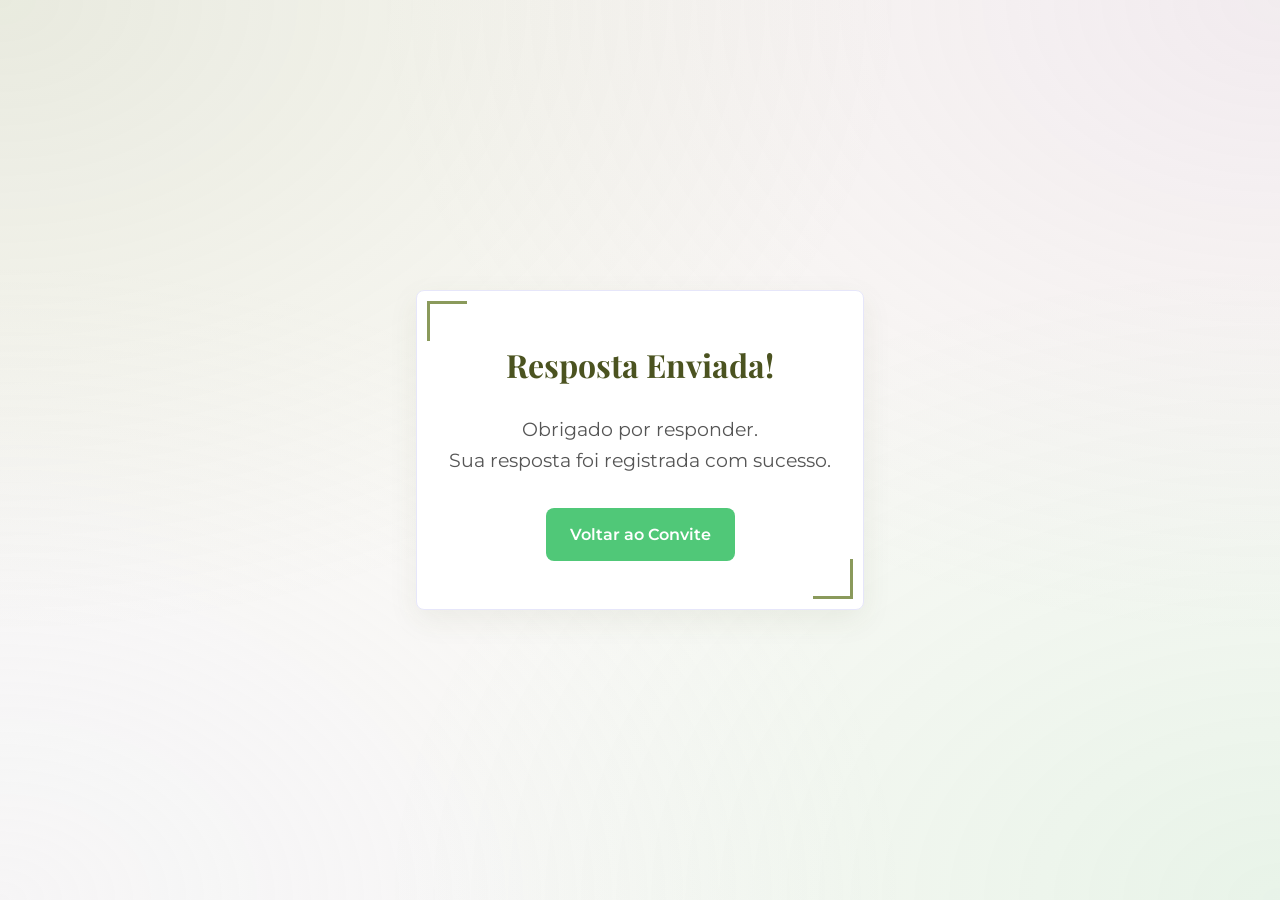
==== confirmacao.html @ a505b19d "Add confirmation page and redirect logic" ====
<!DOCTYPE html>
<html lang="pt-BR">

<head>
    <meta charset="UTF-8">
    <meta name="viewport" content="width=device-width, initial-scale=1.0">
    <title>Confirmação - Aquele em que Jaque faz 28</title>

    <!-- Google Fonts -->
    <link rel="preconnect" href="https://fonts.googleapis.com">
    <link rel="preconnect" href="https://fonts.gstatic.com" crossorigin>
    <link
        href="https://fonts.googleapis.com/css2?family=Montserrat:wght@300;400;500;600&family=Playfair+Display:ital,wght@0,400;0,600;0,700;1,400&family=Great+Vibes&display=swap"
        rel="stylesheet">

    <!-- CSS -->
    <link rel="stylesheet" href="style.css">
</head>

<body>

    <!-- Background Elements -->
    <div class="bg-texture"></div>
    <div class="falling-elements" id="falling-elements"></div>

    <main
        style="min-height: 100vh; display: flex; flex-direction: column; justify-content: center; align-items: center; text-align: center; padding: 2rem;">

        <div class="message-card fade-in" style="max-width: 500px; padding: 3rem 2rem;">
            <div class="decorative-corner top-left"></div>
            <div class="decorative-corner bottom-right"></div>

            <h1 style="color: var(--color-military); font-family: var(--font-heading); margin-bottom: 1.5rem;">Resposta
                Enviada!</h1>

            <p style="font-size: 1.2rem; margin-bottom: 2rem; color: #555;">
                Obrigado por responder. <br>
                Sua resposta foi registrada com sucesso.
            </p>

            <a href="index.html" class="btn btn-confirm" style="text-decoration: none; display: inline-block;">
                Voltar ao Convite
            </a>
        </div>

    </main>

    <script src="script.js"></script>
    <!-- Reuse script for falling elements if possible, or just ignore specific init logic that might fail if elements don't exist -->
    <script>
        // Simple fallback for falling elements if the main script expects specific IDs not present here
        // But since we included the div #falling-elements, initFallingElements should work if we call it.
        // However, script.js has DOMContentLoaded listener that calls initRSVP which looks for input fields that don't exist here.
        // It might throw errors. Ideally we should have a cleaner separation, but for this simple pages, let's just add the elements or inline the animation.
        // Actually, script.js errors might stop execution. Let's see. 
        // For safety, let's just replicate the falling elements logic here inline to avoid script.js errors on missing elements.

        const container = document.getElementById('falling-elements');
        const colors = ['#E6E6FA', '#C8A2C8', '#50C878', '#8A9A5B'];
        const elementCount = 20;

        for (let i = 0; i < elementCount; i++) {
            const el = document.createElement('div');
            el.classList.add('falling-element');
            const bg = colors[Math.floor(Math.random() * colors.length)];
            const left = Math.random() * 100;
            const duration = Math.random() * 5 + 5;
            const delay = Math.random() * 5;

            el.style.backgroundColor = bg;
            el.style.left = `${left}vw`;
            el.style.animationDuration = `${duration}s`;
            el.style.animationDelay = `${delay}s`;

            container.appendChild(el);
        }
    </script>
</body>

</html>
---- style.css ----
/* VARIABLES & THEME */
:root {
    /* Palette: Lesbian Green Shades */
    --color-military: #4B5320;
    --color-moss: #8A9A5B;
    --color-emerald: #50C878;
    --color-forest: #2E8B57;

    /* Accents */
    --color-lavender: #E6E6FA;
    --color-lilac: #C8A2C8;
    --color-offwhite: #FAF9F6;
    --color-dark-text: #2c2c2c;

    /* Fonts */
    --font-heading: 'Playfair Display', serif;
    --font-body: 'Montserrat', sans-serif;

    /* Spacing */
    --spacing-xs: 0.5rem;
    --spacing-sm: 1rem;
    --spacing-md: 2rem;
    --spacing-lg: 4rem;

    /* Transitions */
    --transition-fast: 0.3s ease;
    --transition-smooth: 0.5s cubic-bezier(0.4, 0, 0.2, 1);
}

/* RESET & BASE */
*,
*::before,
*::after {
    box-sizing: border-box;
    margin: 0;
    padding: 0;
}

body {
    font-family: var(--font-body);
    background-color: var(--color-offwhite);
    color: var(--color-dark-text);
    line-height: 1.6;
    overflow-x: hidden;
    min-height: 100vh;
}

/* BACKGROUND TEXTURE */
.bg-texture {
    position: fixed;
    top: 0;
    left: 0;
    width: 100%;
    height: 100%;
    /* Subtle grain/mesh gradient */
    background:
        radial-gradient(at 0% 0%, rgba(138, 154, 91, 0.15) 0px, transparent 50%),
        radial-gradient(at 100% 0%, rgba(200, 162, 200, 0.15) 0px, transparent 50%),
        radial-gradient(at 100% 100%, rgba(80, 200, 120, 0.1) 0px, transparent 50%),
        radial-gradient(at 0% 100%, rgba(230, 230, 250, 0.2) 0px, transparent 50%);
    z-index: -1;
    pointer-events: none;
}

h1,
h2,
h3 {
    font-family: var(--font-heading);
    color: var(--color-military);
    font-weight: 700;
}

/* UTILITIES */
.section-padding {
    padding: var(--spacing-lg) var(--spacing-sm);
    max-width: 800px;
    margin: 0 auto;
    text-align: center;
}

#fotos.section-padding {
    padding-top: var(--spacing-md);
    /* Override to reduce gap */
}

.section-title {
    font-size: 2.5rem;
    margin-bottom: var(--spacing-md);
    color: var(--color-forest);
    position: relative;
    display: inline-block;
}

.section-title::after {
    content: '';
    display: block;
    width: 60%;
    height: 3px;
    background-color: var(--color-lilac);
    margin: 0.5rem auto 0;
    border-radius: 2px;
}

/* ANIMATIONS */
@keyframes fadeIn {
    from {
        opacity: 0;
        transform: translateY(20px);
    }

    to {
        opacity: 1;
        transform: translateY(0);
    }
}

.fade-in {
    animation: fadeIn 1.2s ease-out forwards;
}

.fade-in-scroll {
    opacity: 0;
    transform: translateY(30px);
    transition: opacity 0.8s ease-out, transform 0.8s ease-out;
}

.fade-in-scroll.visible {
    opacity: 1;
    transform: translateY(0);
}

/* HERO SECTION */
.hero-section {
    min-height: auto;
    /* Removed 90vh constraint to reduce spacing */
    display: flex;
    flex-direction: column;
    justify-content: center;
    align-items: center;
    text-align: center;
    /* Removed padding-bottom entirely to bring carousel closer via margin manipulation later if needed, 
       but for now keeping minimal padding vertical */
    padding: var(--spacing-lg) var(--spacing-md) 0 var(--spacing-md);
    position: relative;
}

.main-title {
    font-size: 3.5rem;
    line-height: 1.2;
    margin-bottom: var(--spacing-md);
    color: var(--color-military);
}

.highlight-name {
    font-family: 'Great Vibes', cursive;
    color: var(--color-emerald);
    font-style: normal;
    font-size: 1.2em;
    /* Increase relative size */
    padding: 0 5px;
    /* Add padding to prevent clipping of swirls */
    background: linear-gradient(120deg, transparent 0%, transparent 6px, var(--color-lavender) 6px, var(--color-lavender) 100%);
    line-height: 1.2;
    /* Ensure line-height accommodates new font */
    display: inline-block;
    /* Helps with background and transform */
}

.event-details {
    font-size: 1.2rem;
    margin-bottom: var(--spacing-md);
    color: var(--color-moss);
}

.event-details p {
    margin: 0.5rem 0;
    display: flex;
    align-items: center;
    justify-content: center;
    gap: 0.5rem;
}

.location-link {
    color: var(--color-moss);
    text-decoration: none;
    transition: color 0.3s;
    border-bottom: 1px dashed var(--color-moss);
}

.location-link:hover {
    color: var(--color-military);
    border-bottom-style: solid;
}

.address-text {
    font-size: 0.9rem;
    color: var(--color-military);
    margin: 0 auto 1rem auto !important;
    /* Override default p margin */
    max-width: 90%;
    line-height: 1.4;
    font-weight: 500;
}

.countdown-container {
    background: rgba(255, 255, 255, 0.6);
    padding: var(--spacing-sm) var(--spacing-md);
    border-radius: 50px;
    box-shadow: 0 4px 15px rgba(0, 0, 0, 0.05);
    border: 1px solid var(--color-lavender);
}

.countdown {
    font-size: 1.5rem;
    font-weight: 600;
    color: var(--color-military);
    margin-top: 0.2rem;
}

/* FALLING ELEMENTS */
.falling-element {
    position: fixed;
    top: -50px;
    width: 15px;
    height: 15px;
    background: var(--color-lilac);
    border-radius: 50%;
    z-index: -1;
    opacity: 0.6;
    animation: fall linear forwards;
}

@keyframes fall {
    to {
        transform: translateY(110vh) rotate(360deg);
    }
}

/* CAROUSEL */
.carousel-container {
    position: relative;
    height: 400px;
    /* Adjustable */
    width: 100%;
    margin: 0 auto var(--spacing-md);
    /* Reduced top margin to 0 */
    overflow: hidden;
    border-radius: 12px;
    box-shadow: 0 10px 30px rgba(0, 0, 0, 0.1);
}

.carousel-track-container {
    height: 100%;
    position: relative;
    overflow: hidden;
}

.carousel-track {
    padding: 0;
    margin: 0;
    list-style: none;
    position: relative;
    height: 100%;
    transition: transform 0.4s ease-in-out;
}

.carousel-slide {
    position: absolute;
    top: 0;
    bottom: 0;
    width: 100%;
    display: flex;
    justify-content: center;
    align-items: center;
    background: #e0e0e0;
}

.carousel-slide img {
    width: 100%;
    height: 100%;
    object-fit: contain;
}

.carousel-button {
    position: absolute;
    top: 50%;
    transform: translateY(-50%);
    background: rgba(255, 255, 255, 0.7);
    border: none;
    width: 40px;
    height: 40px;
    border-radius: 50%;
    cursor: pointer;
    z-index: 10;
    display: flex;
    align-items: center;
    justify-content: center;
    transition: background 0.2s;
}

.carousel-button svg {
    width: 24px;
    height: 24px;
    fill: var(--color-military);
}

.carousel-button:hover {
    background: white;
}

.carousel-button--left {
    left: 10px;
}

.carousel-button--right {
    right: 10px;
}

.is-hidden {
    display: none;
}

.carousel-nav {
    display: flex;
    justify-content: center;
    padding: 10px 0;
    position: absolute;
    bottom: 10px;
    width: 100%;
    z-index: 10;
}

.carousel-indicator {
    border: 0;
    border-radius: 50%;
    width: 10px;
    height: 10px;
    background: rgba(255, 255, 255, 0.5);
    margin: 0 5px;
    cursor: pointer;
}

.carousel-indicator.current-slide {
    background: var(--color-emerald);
    transform: scale(1.2);
}

/* MESSAGE CARD */
.message-card {
    background: white;
    padding: var(--spacing-md);
    border-radius: 8px;
    box-shadow: 0 10px 30px rgba(75, 83, 32, 0.08);
    /* Military shadow */
    position: relative;
    border: 1px solid var(--color-lavender);
}

.decorative-corner {
    position: absolute;
    width: 40px;
    height: 40px;
    border: 3px solid var(--color-moss);
}

.top-left {
    top: 10px;
    left: 10px;
    border-right: none;
    border-bottom: none;
}

.bottom-right {
    bottom: 10px;
    right: 10px;
    border-left: none;
    border-top: none;
}

.message-text {
    font-size: 1.1rem;
    font-style: italic;
    margin-bottom: var(--spacing-sm);
    /* Reduced from spacing-md */
    color: #555;
    text-align: left;
}

.message-text p {
    margin-bottom: 0.5rem;
    /* Reduced from 0.8rem */
}

.message-signature {
    font-weight: 600;
    color: var(--color-military);
}

/* RSVP FORM */
.rsvp-container {
    max-width: 500px;
    margin: 0 auto;
}

.input-group {
    margin-bottom: var(--spacing-sm);
    /* Reduced from spacing-md */
    text-align: left;
}

.input-group label {
    display: block;
    margin-bottom: 0.5rem;
    font-weight: 500;
    color: var(--color-military);
}

.input-group input {
    width: 100%;
    padding: 12px;
    border: 2px solid var(--color-moss);
    border-radius: 8px;
    font-size: 1rem;
    font-family: var(--font-body);
    outline: none;
    transition: border-color 0.2s;
}

.input-group input:focus {
    border-color: var(--color-emerald);
    box-shadow: 0 0 0 3px rgba(80, 200, 120, 0.2);
}

.rsvp-buttons {
    display: flex;
    flex-direction: column;
    gap: 1rem;
}

.btn {
    padding: 14px 24px;
    border: none;
    border-radius: 8px;
    font-size: 1rem;
    font-weight: 600;
    cursor: pointer;
    transition: transform 0.2s, box-shadow 0.2s;
    font-family: var(--font-body);
}

.btn:hover {
    transform: translateY(-2px);
    box-shadow: 0 4px 12px rgba(0, 0, 0, 0.1);
}

.btn-confirm {
    background-color: var(--color-emerald);
    color: white;
}

.btn-decline {
    background-color: #e57373;
    /* Subtle red */
    color: white;
}

.rsvp-note {
    margin-top: var(--spacing-sm);
    font-size: 0.85rem;
    color: #888;
}

/* FOOTER */
footer {
    text-align: center;
    padding: var(--spacing-md);
    color: var(--color-moss);
    margin-top: var(--spacing-lg);
    font-size: 0.9rem;
}

/* RESPONSIVE */
@media (min-width: 600px) {
    .main-title {
        font-size: 4.5rem;
    }

    .carousel-container {
        height: 500px;
    }

    .rsvp-buttons {
        flex-direction: row;
        justify-content: center;
    }

    .btn {
        width: auto;
        min-width: 180px;
    }
}
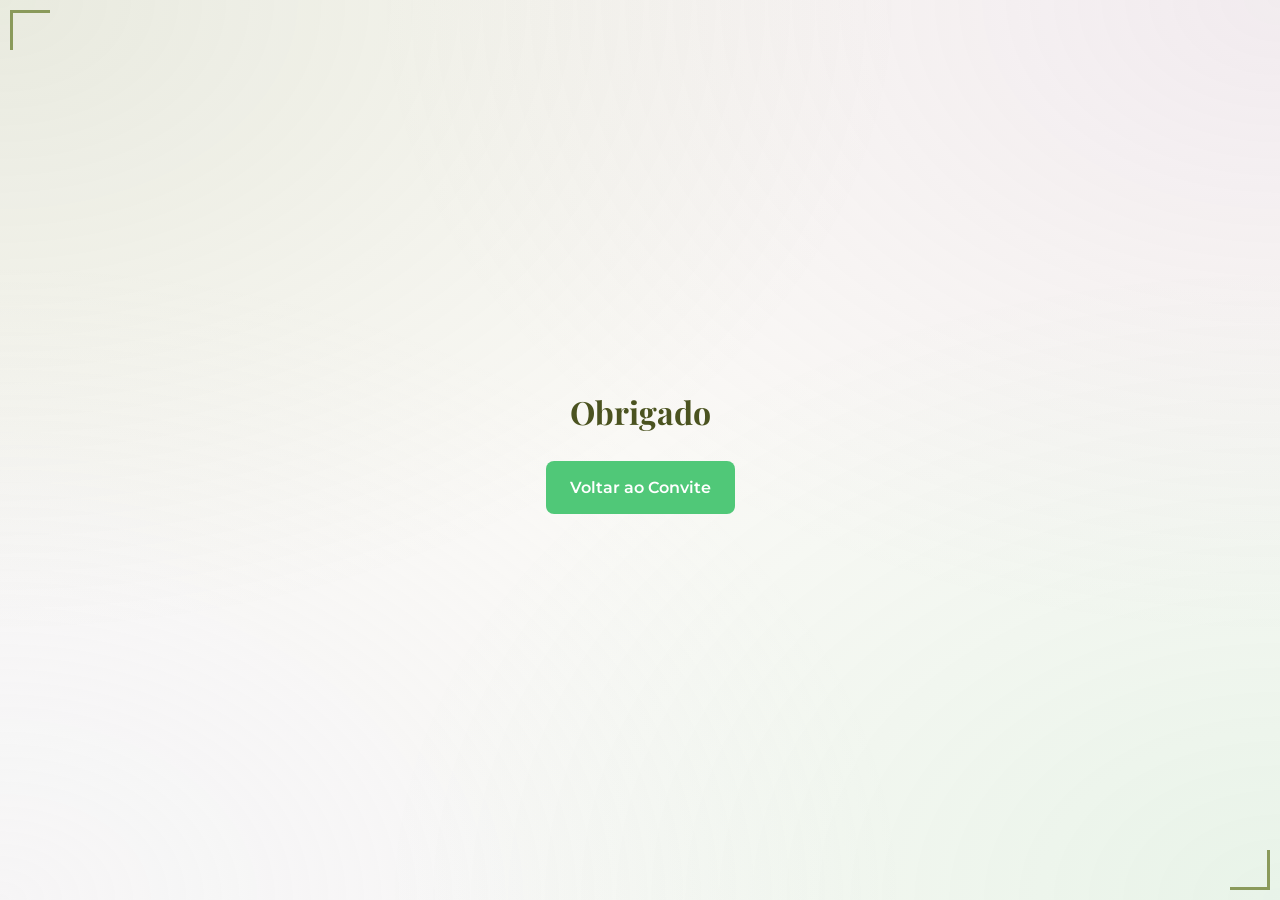
==== commit 7b5e836c: "Update og:image and og:url to Vercel domain" ====
--- a/confirmacao.html
+++ b/confirmacao.html
@@ -26,22 +26,24 @@
     <main
         style="min-height: 100vh; display: flex; flex-direction: column; justify-content: center; align-items: center; text-align: center; padding: 2rem;">
 
-        <div class="message-card fade-in" style="max-width: 500px; padding: 3rem 2rem;">
-            <div class="decorative-corner top-left"></div>
-            <div class="decorative-corner bottom-right"></div>
+        <div class="decorative-corner top-left"></div>
+        <div class="decorative-corner bottom-right"></div>
 
-            <h1 style="color: var(--color-military); font-family: var(--font-heading); margin-bottom: 1.5rem;">Resposta
-                Enviada!</h1>
+        <h1 style="color: var(--color-military); font-family: var(--font-heading); margin-bottom: 1.5rem;">
+            Obrigado <span id="guest-name-display"></span>
+        </h1>
 
-            <p style="font-size: 1.2rem; margin-bottom: 2rem; color: #555;">
-                Obrigado por responder. <br>
-                Sua resposta foi registrada com sucesso.
-            </p>
+        <a href="index.html" class="btn btn-confirm" style="text-decoration: none; display: inline-block;">
+            Voltar ao Convite
+        </a>
 
-            <a href="index.html" class="btn btn-confirm" style="text-decoration: none; display: inline-block;">
-                Voltar ao Convite
-            </a>
-        </div>
+        <script>
+            const urlParams = new URLSearchParams(window.location.search);
+            const nome = urlParams.get('nome');
+            if (nome) {
+                document.getElementById('guest-name-display').textContent = nome;
+            }
+        </script>
 
     </main>
 
